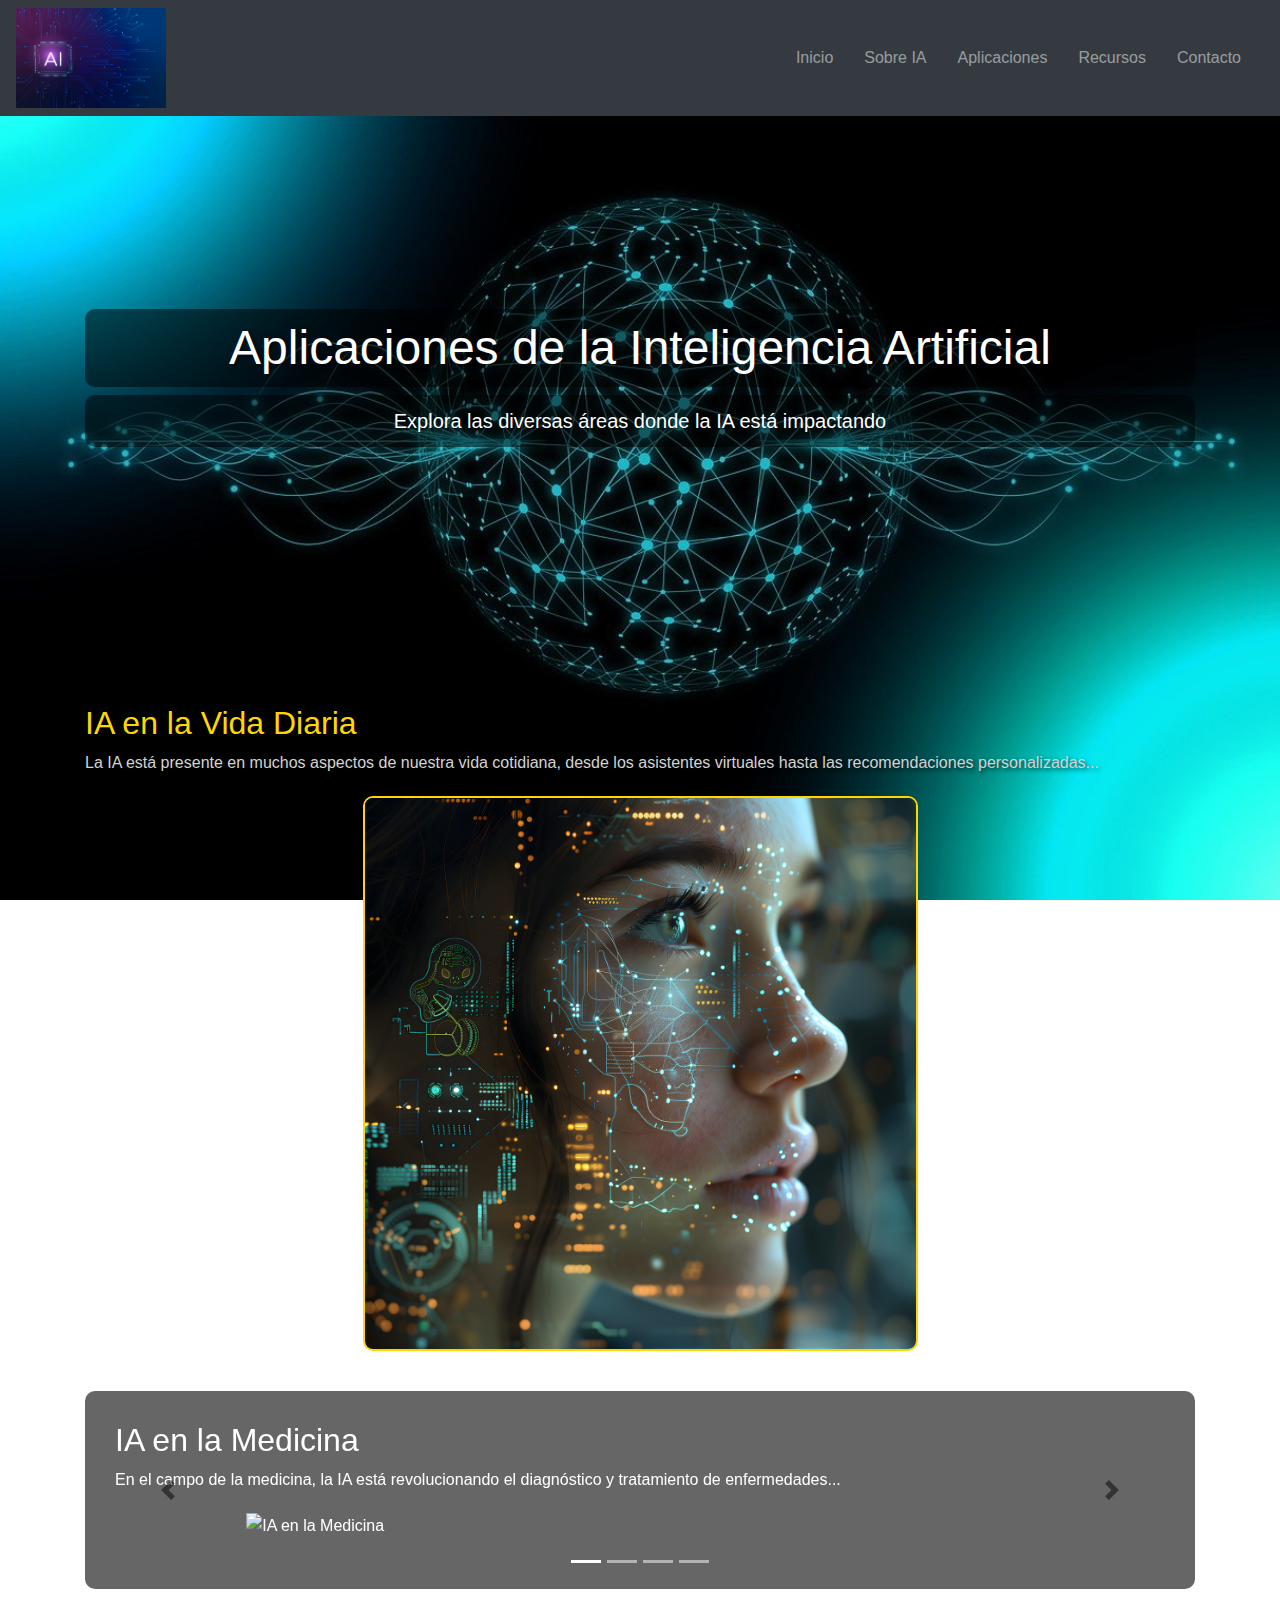
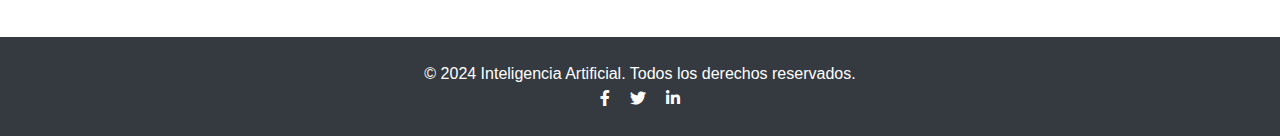
==== aplicaciones.html @ 9d1d3fe0 "Avance Proyecto" ====
<!DOCTYPE html>
<html lang="es">
<head>
  <meta charset="UTF-8">
  <meta name="viewport" content="width=device-width, initial-scale=1.0">
  <title>Aplicaciones de IA</title>
  <link rel="stylesheet" href="https://stackpath.bootstrapcdn.com/bootstrap/4.5.2/css/bootstrap.min.css">
  <link rel="stylesheet" href="https://cdnjs.cloudflare.com/ajax/libs/aos/2.3.4/aos.css">
  <link rel="stylesheet" href="Archivos CSS/py.css">
  <link rel="stylesheet" href="https://cdnjs.cloudflare.com/ajax/libs/font-awesome/5.15.3/css/all.min.css">
</head>
<body>
  <header>
    <nav class="navbar navbar-expand-lg navbar-dark bg-dark">
      <a class="navbar-brand" href="index.html"><img src="Imagenes/recursos img/imglogo.jpg" alt="Logo IA"></a>
      <button class="navbar-toggler" type="button" data-toggle="collapse" data-target="#navbarNav" aria-controls="navbarNav" aria-expanded="false" aria-label="Toggle navigation">
        <span class="navbar-toggler-icon"></span>
      </button>
      <div class="collapse navbar-collapse" id="navbarNav">
        <ul class="navbar-nav ml-auto">
          <li class="nav-item"><a class="nav-link" href="index.html">Inicio</a></li>
          <li class="nav-item"><a class="nav-link" href="acercade.html">Sobre IA</a></li>
          <li class="nav-item"><a class="nav-link" href="aplicaciones.html">Aplicaciones</a></li>
          <li class="nav-item"><a class="nav-link" href="recursos.html">Recursos</a></li>
          <li class="nav-item"><a class="nav-link" href="contactos.html">Contacto</a></li>
        </ul>
      </div>
    </nav>
    <div class="hero-section" style="background-image: url('images/hero-bg.jpg');">
      <div class="container text-center text-white">
        <h1>Aplicaciones de la Inteligencia Artificial</h1>
        <p>Explora las diversas áreas donde la IA está impactando</p>
      </div>
    </div>
  </header>
  <main class="container my-5">
    <section data-aos="fade-up">
      <h2>IA en la Vida Diaria</h2>
      <p>La IA está presente en muchos aspectos de nuestra vida cotidiana, desde los asistentes virtuales hasta las recomendaciones personalizadas...</p>
      <img src="Imagenes/recursos img/ai-generated-8780351_1280.png" alt="IA en la Vida Diaria" class="img-fluid">
    </section>
    <div id="iaCarousel" class="carousel slide" data-ride="carousel">
      <ol class="carousel-indicators">
        <li data-target="#iaCarousel" data-slide-to="0" class="active"></li>
        <li data-target="#iaCarousel" data-slide-to="1"></li>
        <li data-target="#iaCarousel" data-slide-to="2"></li>
        <li data-target="#iaCarousel" data-slide-to="3"></li>
      </ol>
      <div class="carousel-inner">
        <div class="carousel-item active" data-aos="fade-up">
          <h2>IA en la Medicina</h2>
          <p>En el campo de la medicina, la IA está revolucionando el diagnóstico y tratamiento de enfermedades...</p>
          <img src="Imagenes/recursos img/representacion-3d-concepto-biorobots.jpg" alt="IA en la Medicina" class="img-fluid">
        </div>
        <div class="carousel-item" data-aos="fade-up">
          <h2>IA en los Negocios</h2>
          <p>Las empresas están utilizando IA para mejorar la eficiencia operativa, personalizar la experiencia del cliente y optimizar la toma de decisiones...</p>
          <img src="Imagenes/recursos img/artificial-intelligence-3382507_1280.jpg" alt="IA en los Negocios" class="img-fluid">
        </div>
        <div class="carousel-item" data-aos="fade-up">
          <h2>IA en el Entretenimiento</h2>
          <p>Desde la creación de contenido hasta los videojuegos, la IA está transformando la industria del entretenimiento...</p>
          <img src="Imagenes/recursos img/imgR1.jpg" alt="IA en el Entretenimiento" class="img-fluid">
        </div>
        <div class="carousel-item" data-aos="fade-up">
          <h2>IA con Python y TensorFlow</h2>
          <p>La inteligencia artificial se puede implementar de manera eficiente utilizando Python junto con librerías como TensorFlow. Aquí cubriremos los aspectos básicos y avanzados de cómo trabajar con estas tecnologías para desarrollar modelos de IA.</p>
          <h3>Introducción a Python para IA</h3>
          <p>Python es un lenguaje de programación ampliamente utilizado en el campo de la inteligencia artificial debido a su simplicidad y la vasta cantidad de librerías disponibles...</p>
          <h3>TensorFlow y su Ecosistema</h3>
          <p>TensorFlow es una de las librerías más populares para el desarrollo de modelos de aprendizaje automático. Proporciona una variedad de herramientas para construir y entrenar redes neuronales...</p>
          <h3>Ejemplos Prácticos</h3>
          <p>A continuación, se presentan algunos ejemplos prácticos de cómo utilizar Python y TensorFlow para crear modelos de IA:</p>
          <ul>
            <li>Clasificación de imágenes</li>
            <li>Predicción de series temporales</li>
            <li>Modelos de procesamiento de lenguaje natural</li>
          </ul>
          <h3>Videos de Referencia</h3>
          <div class="embed-responsive embed-responsive-16by9 mb-4">
            <iframe class="embed-responsive-item" src="https://www.youtube.com/embed/tPYj3fFJGjk" allowfullscreen></iframe>
          </div>
          <div class="embed-responsive embed-responsive-16by9 mb-4">
            <iframe class="embed-responsive-item" src="https://www.youtube.com/embed/6g4O5UOH304" allowfullscreen></iframe>
          </div>
          <div class="embed-responsive embed-responsive-16by9 mb-4">
            <iframe class="embed-responsive-item" src="https://www.youtube.com/embed/xVP3BTiIqbQ" allowfullscreen></iframe>
          </div>
        </div>
      </div>
      <a class="carousel-control-prev" href="#iaCarousel" role="button" data-slide="prev">
        <span class="carousel-control-prev-icon" aria-hidden="true"></span>
        <span class="sr-only">Previous</span>
      </a>
      <a class="carousel-control-next" href="#iaCarousel" role="button" data-slide="next">
        <span class="carousel-control-next-icon" aria-hidden="true"></span>
        <span class="sr-only">Next</span>
      </a>
    </div>
  </main>
  <footer class="bg-dark text-white text-center py-4">
    <p>&copy; 2024 Inteligencia Artificial. Todos los derechos reservados.</p>
    <div class="social-icons">
      <a href="#" class="text-white mx-2"><i class="fab fa-facebook-f"></i></a>
      <a href="#" class="text-white mx-2"><i class="fab fa-twitter"></i></a>
      <a href="#" class="text-white mx-2"><i class="fab fa-linkedin-in"></i></a>
    </div>
  </footer>
  <script src="https://code.jquery.com/jquery-3.5.1.slim.min.js"></script>
  <script src="https://cdn.jsdelivr.net/npm/@popperjs/core@2.9.2/dist/umd/popper.min.js"></script>
  <script src="https://stackpath.bootstrapcdn.com/bootstrap/4.5.2/js/bootstrap.min.js"></script>
  <script src="https://cdnjs.cloudflare.com/ajax/libs/aos/2.3.4/aos.js"></script>
  <script>
    AOS.init();
  </script>
</body>
</html>
---- Archivos CSS/py.css ----
/* Estilos Globales */
body {
  font-family: 'Arial', sans-serif;
  line-height: 1.6;
  background-image: url('../Imagenes/imgfondo3.jpg');
  background-size: cover;
  background-attachment: fixed;
  background-position: center;
  color: #fff;
}

/* Barra de Navegación */
.navbar {
  background-color: rgba(0, 0, 0, 0.8);
}

.navbar-brand {
  display: flex;
  align-items: center;
  padding: 0;
}

.navbar-brand img {
  height: 100px;
}

.navbar-nav .nav-link {
  color: #fff;
  margin-right: 15px;
  transition: color 0.3s;
}

.navbar-nav .nav-link:hover {
  color: aqua;
}

/* Sección Hero */
.hero-section {
  height: 60vh;
  background-size: cover;
  background-position: center;
  display: flex;
  align-items: center;
  justify-content: center;
  flex-direction: column;
  text-align: center;
}

.hero-section h1,
.hero-section p {
  background-color: rgba(0, 0, 0, 0.5);
  padding: 10px;
  border-radius: 10px;
}

.hero-section h1 {
  font-size: 3rem;
  margin-bottom: 0.5rem;
  text-shadow: 2px 2px 4px rgba(0, 0, 0, 0.5);
  color: #FFFFFF;
}

.hero-section p {
  font-size: 1.25rem;
  margin-bottom: 1rem;
  text-shadow: 1px 1px 2px rgba(0, 0, 0, 0.5);
  color: #FFFFFF;
}

/* Pie de Página */
footer {
  background-color: rgba(0, 0, 0, 0.9);
  padding: 10px 0;
}

footer p {
  margin: 0;
}

footer .social-icons a {
  color: #fff;
  margin: 0 10px;
  transition: color 0.3s;
}

footer .social-icons a:hover {
  color: #ffd700;
}

/* Videos Embebidos */
.embed-responsive {
  margin-bottom: 20px;
}

.embed-responsive-16by9 {
  padding-bottom: 56.25%;
}

.img-fluid {
  max-width: 100%;
  height: auto;
  display: block;
  margin: 20px auto;
}

/* Estilos de Secciones */
section {
  margin-bottom: 40px;
}

section h2, section h3 {
  color: #ffd700;
  text-shadow: 2px 2px 4px rgba(0, 0, 0, 0.7);
}

section p {
  margin-bottom: 20px;
  color: #D3D3D3;
  text-shadow: 2px 2px 4px rgba(0, 0, 0, 0.7);
}

section img {
  border: 2px solid #ffd700;
  border-radius: 10px;
  width: 50%;
  height: auto;
}

/* Carrusel */
.carousel-item {
  padding: 30px;
  background-color: rgba(0, 0, 0, 0.6);
  border-radius: 10px;
  color: #fff;
}

.carousel-item img {
  border: none;
  border-radius: 0;
  width: 75%;
  height: auto;
  max-height: 400px;
}

.carousel-control-prev-icon,
.carousel-control-next-icon {
  filter: invert(1);
}
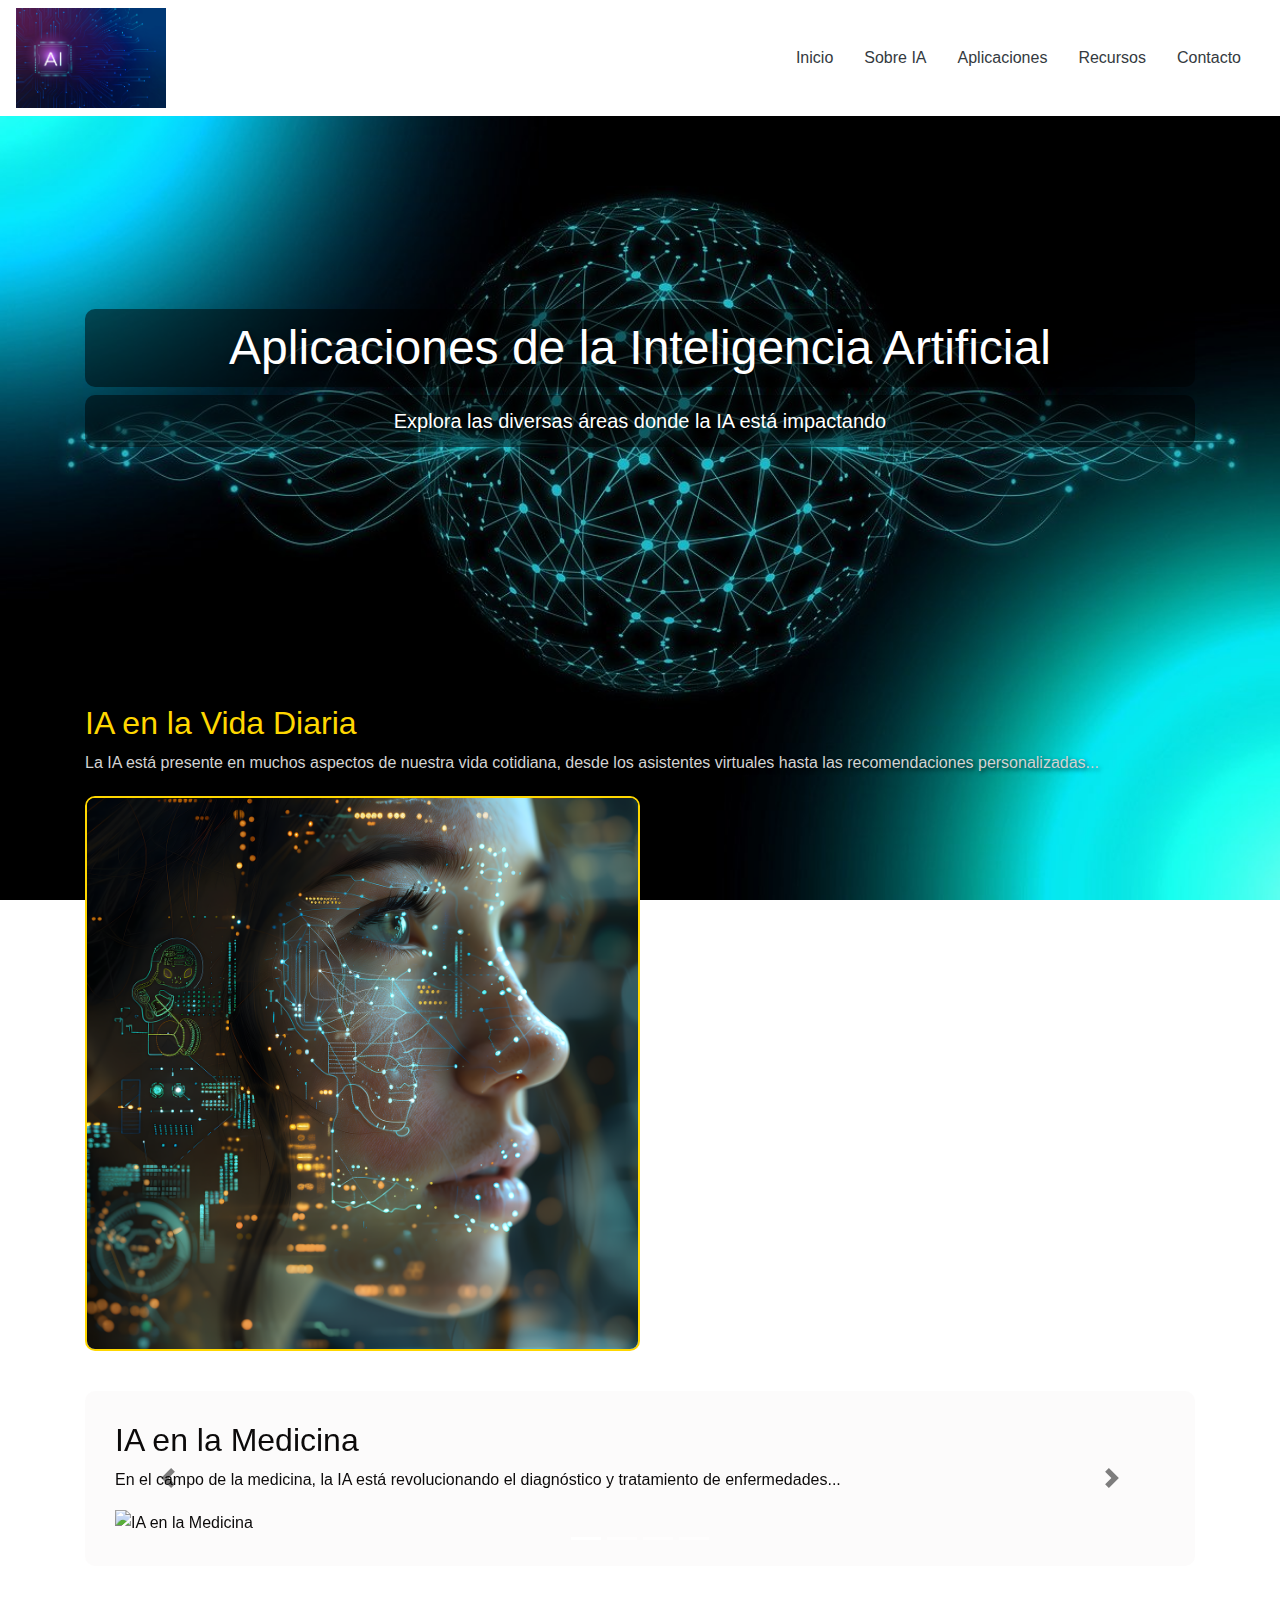
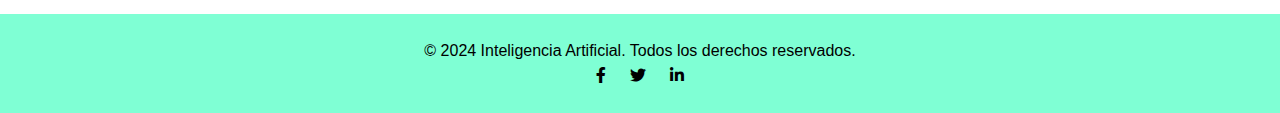
==== commit a6360ae2: "LAST CHANGES" ====
--- a/aplicaciones.html
+++ b/aplicaciones.html
@@ -6,23 +6,23 @@
   <title>Aplicaciones de IA</title>
   <link rel="stylesheet" href="https://stackpath.bootstrapcdn.com/bootstrap/4.5.2/css/bootstrap.min.css">
   <link rel="stylesheet" href="https://cdnjs.cloudflare.com/ajax/libs/aos/2.3.4/aos.css">
-  <link rel="stylesheet" href="Archivos CSS/py.css">
+  <link rel="stylesheet" href="CSS/aplicaciones.css">
   <link rel="stylesheet" href="https://cdnjs.cloudflare.com/ajax/libs/font-awesome/5.15.3/css/all.min.css">
 </head>
 <body>
   <header>
-    <nav class="navbar navbar-expand-lg navbar-dark bg-dark">
+    <nav class="navbar navbar-expand-lg navbar-light bg-white">
       <a class="navbar-brand" href="index.html"><img src="Imagenes/recursos img/imglogo.jpg" alt="Logo IA"></a>
       <button class="navbar-toggler" type="button" data-toggle="collapse" data-target="#navbarNav" aria-controls="navbarNav" aria-expanded="false" aria-label="Toggle navigation">
         <span class="navbar-toggler-icon"></span>
       </button>
       <div class="collapse navbar-collapse" id="navbarNav">
         <ul class="navbar-nav ml-auto">
-          <li class="nav-item"><a class="nav-link" href="index.html">Inicio</a></li>
-          <li class="nav-item"><a class="nav-link" href="acercade.html">Sobre IA</a></li>
-          <li class="nav-item"><a class="nav-link" href="aplicaciones.html">Aplicaciones</a></li>
-          <li class="nav-item"><a class="nav-link" href="recursos.html">Recursos</a></li>
-          <li class="nav-item"><a class="nav-link" href="contactos.html">Contacto</a></li>
+          <li class="nav-item"><a class="nav-link text-dark" href="index.html">Inicio</a></li>
+          <li class="nav-item"><a class="nav-link text-dark" href="acercade.html">Sobre IA</a></li>
+          <li class="nav-item"><a class="nav-link text-dark" href="aplicaciones.html">Aplicaciones</a></li>
+          <li class="nav-item"><a class="nav-link text-dark" href="recursos.html">Recursos</a></li>
+          <li class="nav-item"><a class="nav-link text-dark" href="contactos.html">Contacto</a></li>
         </ul>
       </div>
     </nav>
@@ -77,14 +77,14 @@
             <li>Modelos de procesamiento de lenguaje natural</li>
           </ul>
           <h3>Videos de Referencia</h3>
-          <div class="embed-responsive embed-responsive-16by9 mb-4">
-            <iframe class="embed-responsive-item" src="https://www.youtube.com/embed/tPYj3fFJGjk" allowfullscreen></iframe>
+          <div class="video-container mb-4">
+            <iframe class="embed-responsive-item" src="https://www.youtube.com/embed/7xoyPejsmLs" allowfullscreen></iframe>
           </div>
-          <div class="embed-responsive embed-responsive-16by9 mb-4">
-            <iframe class="embed-responsive-item" src="https://www.youtube.com/embed/6g4O5UOH304" allowfullscreen></iframe>
+          <div class="video-container mb-4">
+            <iframe class="embed-responsive-item" src="https://www.youtube.com/embed/AYk1iMP5bN0" allowfullscreen></iframe>
           </div>
-          <div class="embed-responsive embed-responsive-16by9 mb-4">
-            <iframe class="embed-responsive-item" src="https://www.youtube.com/embed/xVP3BTiIqbQ" allowfullscreen></iframe>
+          <div class="video-container mb-4">
+            <iframe class="embed-responsive-item" src="https://www.youtube.com/embed/isIUMKtj__I" allowfullscreen></iframe>
           </div>
         </div>
       </div>
@@ -98,12 +98,13 @@
       </a>
     </div>
   </main>
-  <footer class="bg-dark text-white text-center py-4">
+  <footer class="bg-aquamarine text-dark text-center py-4">
     <p>&copy; 2024 Inteligencia Artificial. Todos los derechos reservados.</p>
+    <p id="current-datetime"></p>
     <div class="social-icons">
-      <a href="#" class="text-white mx-2"><i class="fab fa-facebook-f"></i></a>
-      <a href="#" class="text-white mx-2"><i class="fab fa-twitter"></i></a>
-      <a href="#" class="text-white mx-2"><i class="fab fa-linkedin-in"></i></a>
+      <a href="#" class="text-dark mx-2"><i class="fab fa-facebook-f"></i></a>
+      <a href="#" class="text-dark mx-2"><i class="fab fa-twitter"></i></a>
+      <a href="#" class="text-dark mx-2"><i class="fab fa-linkedin-in"></i></a>
     </div>
   </footer>
   <script src="https://code.jquery.com/jquery-3.5.1.slim.min.js"></script>
@@ -112,6 +113,18 @@
   <script src="https://cdnjs.cloudflare.com/ajax/libs/aos/2.3.4/aos.js"></script>
   <script>
     AOS.init();
+
+    function updateDateTime() {
+      const now = new Date();
+      const formattedDate = now.toLocaleDateString('es-ES', {
+        weekday: 'long', year: 'numeric', month: 'long', day: 'numeric'
+      });
+      const formattedTime = now.toLocaleTimeString('es-ES');
+      document.getElementById('current-datetime').textContent = `${formattedDate}, ${formattedTime}`;
+    }
+
+    setInterval(updateDateTime, 1000); // Actualizar cada segundo
+    document.addEventListener('DOMContentLoaded', updateDateTime); // Actualizar al cargar la página
   </script>
 </body>
 </html>
--- a/CSS/aplicaciones.css
+++ b/CSS/aplicaciones.css
@@ -0,0 +1,175 @@
+/* Estilos Globales */
+body {
+    font-family: 'Arial', sans-serif;
+    line-height: 1.6;
+    background-image: url('../Imagenes/imgfondo3.jpg');
+    background-size: cover;
+    background-attachment: fixed;
+    background-position: center;
+    color: #fff;
+  }
+  
+  /* Barra de Navegación */
+  .navbar {
+    background-color: #ffffff;
+  }
+  
+  .navbar-brand {
+    display: flex;
+    align-items: center;
+    padding: 0;
+  }
+  
+  .navbar-brand img {
+    height: 100px;
+  }
+  
+  .navbar-nav .nav-link {
+    color: #000000;
+    margin-right: 15px;
+    transition: color 0.3s;
+  }
+  
+  .navbar-nav .nav-link:hover {
+    color: #ffd700;
+  }
+  
+  /* Sección Hero */
+  .hero-section {
+    height: 60vh;
+    background-size: cover;
+    background-position: center;
+    display: flex;
+    align-items: center;
+    justify-content: center;
+    flex-direction: column;
+    text-align: center;
+  }
+  
+  .hero-section h1,
+  .hero-section p {
+    background-color: rgba(0, 0, 0, 0.5);
+    padding: 10px;
+    border-radius: 10px;
+  }
+  
+  .hero-section h1 {
+    font-size: 3rem;
+    margin-bottom: 0.5rem;
+    text-shadow: 2px 2px 4px rgba(0, 0, 0, 0.5);
+    color: #FFFFFF;
+  }
+  
+  .hero-section p {
+    font-size: 1.25rem;
+    margin-bottom: 1rem;
+    text-shadow: 1px 1px 2px rgba(0, 0, 0, 0.5);
+    color: #FFFFFF;
+  }
+  
+  /* Pie de Página */
+  footer {
+    background-color: aquamarine !important;
+    padding: 10px 0 !important;
+  }
+  
+  footer p {
+    margin: 0 !important;
+    color: #000000 !important;
+  }
+  
+  footer .social-icons a {
+    color: #000000 !important;
+    margin: 0 10px !important;
+    transition: color 0.3s !important;
+  }
+  
+  footer .social-icons a:hover {
+    color: #ffd700 !important;
+  }
+  
+  /* Videos Embebidos */
+  .video-container {
+    position: relative;
+    padding-bottom: 56.25%; /* 16:9 */
+    height: 0;
+    overflow: hidden;
+    max-width: 100%;
+    background: #000;
+    border-radius: 10px;
+  }
+  
+  .video-container iframe,
+  .video-container object,
+  .video-container embed {
+    position: absolute;
+    top: 0;
+    left: 0;
+    width: 100%;
+    height: 100%;
+  }
+  
+  /* Estilos de Secciones */
+  section {
+    margin-bottom: 40px;
+  }
+  
+  section h2, section h3 {
+    color: #ffd700;
+    text-shadow: 2px 2px 4px rgba(0, 0, 0, 0.7);
+  }
+  
+  section p {
+    margin-bottom: 20px;
+    color: #D3D3D3;
+    text-shadow: 2px 2px 4px rgba(0, 0, 0, 0.7);
+  }
+  
+  section img {
+    border: 2px solid #ffd700;
+    border-radius: 10px;
+    width: 50%;
+    height: auto;
+  }
+  
+  /* Carrusel */
+  .carousel-item {
+    padding: 30px;
+    background-color: rgba(250, 248, 248, 0.6);
+    border-radius: 10px;
+    color: #0c0a0a;
+  }
+  
+  .carousel-item img {
+    border: none;
+    border-radius: 0;
+    width: 75%;
+    height: auto;
+    max-height: 400px;
+  }
+  
+  .carousel-control-prev-icon,
+  .carousel-control-next-icon {
+    filter: invert(1);
+  }
+  
+ /* Estilos Responsivos */
+ @media (max-width: 768px) {
+    .navbar-brand img {
+      max-height: 50px; /* Reducir tamaño del logo en dispositivos pequeños */
+    }
+  
+    .hero-section {
+      height: 40vh; /* Reducir altura de la sección hero en dispositivos pequeños */
+    }
+  
+    .carousel-item img {
+      width: 100%; /* Ajustar tamaño de imágenes en el carrusel en dispositivos pequeños */
+      max-height: 300px; /* Reducir altura máxima de imágenes en el carrusel en dispositivos pequeños */
+    }
+  
+    .section img {
+      width: 100%; /* Ajustar tamaño de imágenes en secciones en dispositivos pequeños */
+    }
+  }
+  